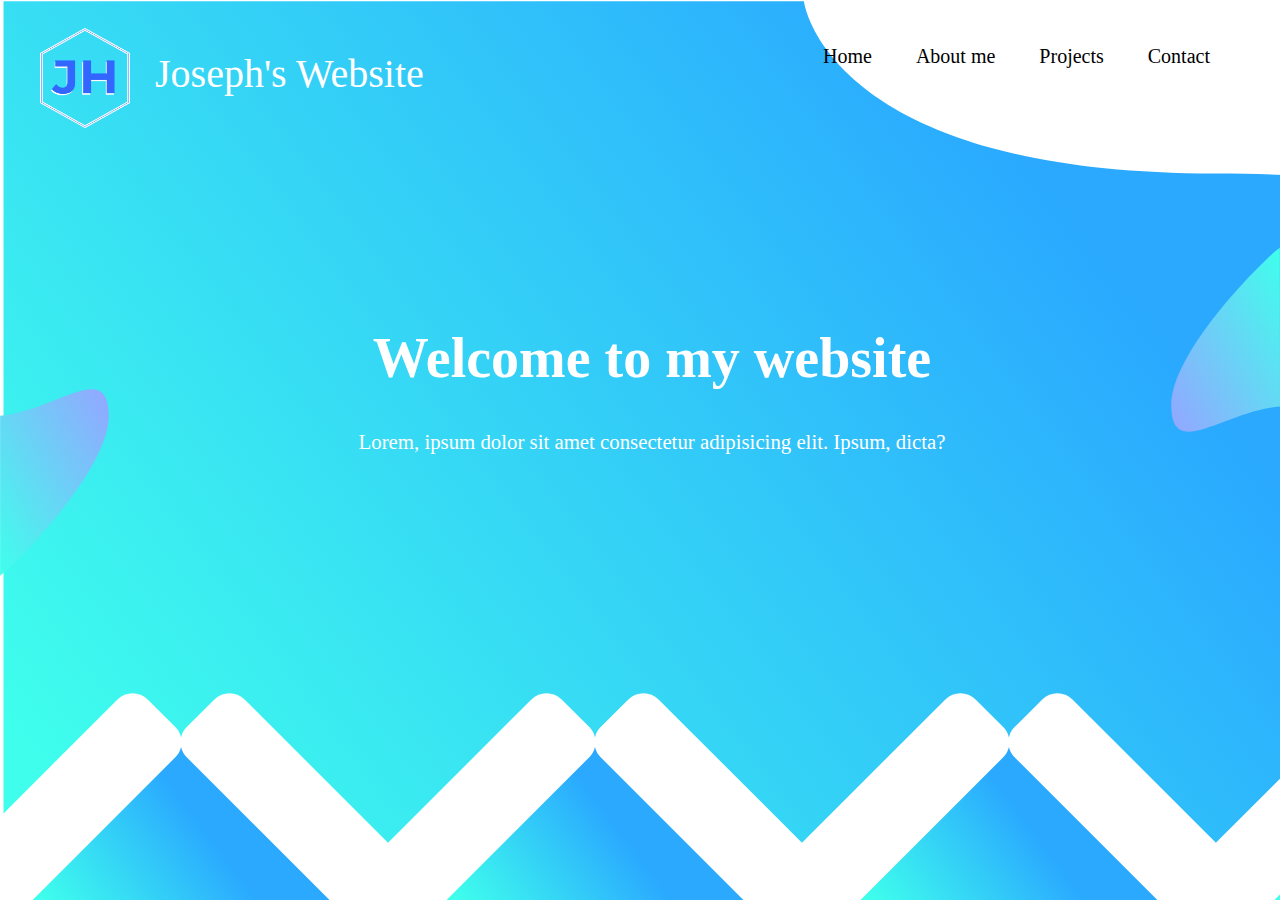
==== index.html @ 0722d085 "initial commit" ====
<!DOCTYPE html>
<html lang="en">
<head>
    <meta charset="UTF-8">
    <meta name="viewport" content="width=device-width, initial-scale=1.0">
    <title>Joseph's website</title>
    <link rel="stylesheet" href="style.css">
    <link rel="stylesheet" href="https://cdnjs.cloudflare.com/ajax/libs/animate.css/3.7.2/animate.min.css">
</head>
<body>
    <nav>
        <a href="#" id="logo">Joseph's Website</a>
        <ul>
            <li><a href="index.html" class="active" id="link">Home</a></li> 
            <li><a href="about.html" class="active" id="link1">About me</a></li> 
            <li><a href="services.html" class="active" id="link2">Projects</a></li> 
            <li><a href="contact.html" class="active" id="link3">Contact</a></li> 
        </ul>
    </nav>

    <img src="picture/logo.png" id="top">
    <img src="design/left.svg" id="left">
    <img src="design/right.svg" id="right">

    <div class="container">
        <h1>Welcome to my website</h1>
        <p>Lorem, ipsum dolor sit amet consectetur adipisicing elit. Ipsum, dicta?</p>
    </div>

</body>
</html>
---- style.css ----
body, html{
    height: 100%;
    margin: 0;
    color: white;
    font-family: 'Montserrat';
    overflow: hidden;
    
}

a{
    color: white;
    text-decoration: none;
    animation: transitionin 0.75s; 
}

body{
    background: url("design/background4.svg");
    background-repeat: no-repeat;
    background-size: cover;
    padding-bottom: 0;
}

#left{
    position: absolute;
    top: 0;
    left: 0;
    z-index: -1;
    animation: left 1s; 
}

#right{
    position: absolute;
    top: 0px;
    right: 0;
    z-index: -1;
    animation: right 1s; 
}

nav{
    padding: 50px;
    display: block;
    z-index: 1;
    animation: transitionin 0.75s; 
}

nav ul{
    list-style-type: none;
    float: right;
    margin-top: -10px;
}

nav ul li{
    display: inline-block;
    padding: 5px 10px;
}

nav ul li a{
    color:  black;
    padding: 8px 10px;
    font-size: 20px;
}

.active:hover{
    font-weight: 700;
}


#logo{
    font-size: 40px;
    position: absolute;
    left: 155px;
    animation: transition2 1.5s;
}

#top{
    width: 90px;
    height: 100px;
    top: 28px;
    left: 40px;
    position: absolute;
    animation: transition2 1.5s;
}

.container{
    text-align: center;
    width: 60%;
    position: absolute;
    top: 32%;
    left: 268px;
    animation: transition2 4.4s;
}

h1{
    font-size: 3.5em;
}

.container p {
    font-size: 1.3em;
    line-height: 1.4em;
}

@keyframes transitionin {
    from{
        opacity: 0;
        transform: rotateX(-10deg);
    }

    to {
        opacity: 1;
        transform: rotateX(0);
    }
}

@keyframes left {
 0%{top: 300px}
 60%{top: 300px}
 80%{top: -50px}
 90%{top: 50px}
 100%{top: 0}
}

@keyframes right {
    0%{top: -500px}
    60%{top: -500px}
    80%{top: 50px}
    90%{top: -50px}
    100%{top: 0}
   }

   @keyframes transition2 {
    0%{visibility: hidden; opacity: 0;}
    75%{visibility: visible; opacity: 0;}
    100%{visibility: visible; opacity: 1;}
}

   @keyframes transition3 {
    0%{visibility: hidden; opacity: 0;}
    50%{visibility: visible; opacity: 0;}
    100%{visibility: visible; opacity: 1;}
}

#link{
    animation: transition3 2.9s;
}

#link1{
    animation: transition3 3.6s;
}

#link2{
    animation: transition3 4.3s;
}

#link3{
    animation: transition3 5s;
}
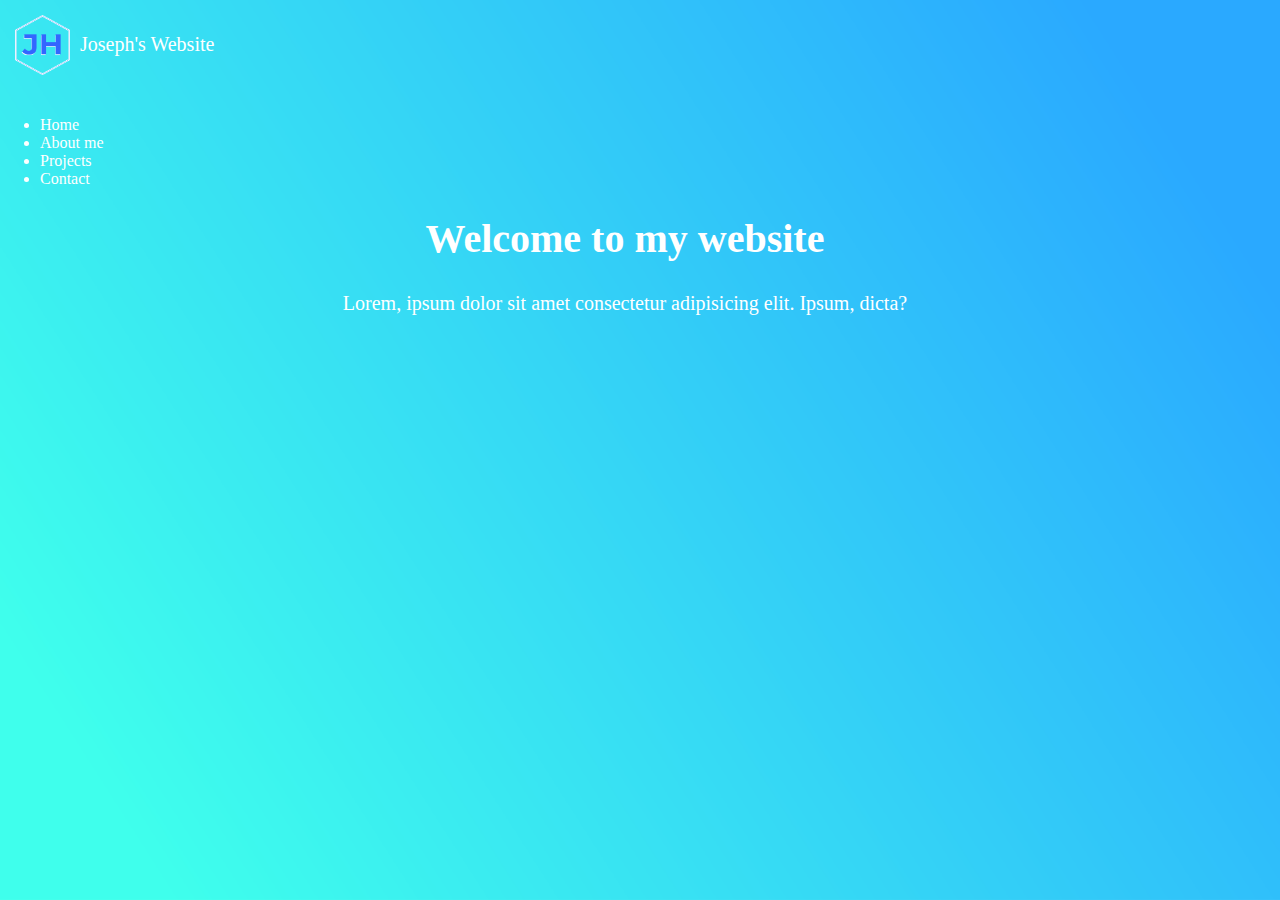
==== commit a4bb41e6: "coba responsive 1" ====
--- a/index.html
+++ b/index.html
@@ -5,18 +5,33 @@
     <meta name="viewport" content="width=device-width, initial-scale=1.0">
     <title>Joseph's website</title>
     <link rel="stylesheet" href="style.css">
+    <script src="index.js"></script>
     <link rel="stylesheet" href="https://cdnjs.cloudflare.com/ajax/libs/animate.css/3.7.2/animate.min.css">
 </head>
 <body>
     <nav>
         <a href="#" id="logo">Joseph's Website</a>
         <ul>
-            <li><a href="index.html" class="active" id="link">Home</a></li> 
+            <!-- <li><a href="index.html" class="active" id="link">Home</a></li> 
             <li><a href="about.html" class="active" id="link1">About me</a></li> 
             <li><a href="services.html" class="active" id="link2">Projects</a></li> 
-            <li><a href="contact.html" class="active" id="link3">Contact</a></li> 
+            <li><a href="contact.html" class="active" id="link3">Contact</a></li>  -->
         </ul>
     </nav>
+
+     <div id="sidebar">
+        <div class="toggle-btn" onclick="toggleSidebar()">
+            <span></span>
+            <span></span>
+            <span></span>
+        </div>
+        <ul>
+            <li>Home</li>
+            <li>About me</li>
+            <li>Projects</li>
+            <li>Contact</li>
+        </ul>
+    </div>
 
     <img src="picture/logo.png" id="top">
     <img src="design/left.svg" id="left">
@@ -28,4 +43,4 @@
     </div>
 
 </body>
-</html>+</html>
--- a/style.css
+++ b/style.css
@@ -14,7 +14,7 @@
 }
 
 body{
-    background: url("design/background4.svg");
+     background: url("./picture/background.png");
     background-repeat: no-repeat;
     background-size: cover;
     padding-bottom: 0;
@@ -26,6 +26,8 @@
     left: 0;
     z-index: -1;
     animation: left 1s; 
+
+    display: none;
 }
 
 #right{
@@ -34,6 +36,8 @@
     right: 0;
     z-index: -1;
     animation: right 1s; 
+
+    display: none;
 }
 
 nav{
@@ -66,36 +70,56 @@
 
 
 #logo{
+    font-size: 20px;
+    position: absolute;
+    left: 80px;
+    top: 33px;
+    animation: transition2 1.5s;
+}
+
+/* #logo{
     font-size: 40px;
     position: absolute;
     left: 155px;
     animation: transition2 1.5s;
+} */
+
+#top{
+    width: 55px;
+    height: 60px;
+    top: 15px;
+    left: 15px;
+    position: absolute;
+    animation: transition2 1.5s;
 }
 
-#top{
+/* #top{
     width: 90px;
     height: 100px;
     top: 28px;
     left: 40px;
     position: absolute;
     animation: transition2 1.5s;
-}
+} */
 
 .container{
     text-align: center;
-    width: 60%;
+    /* width: 60%;
     position: absolute;
     top: 32%;
-    left: 268px;
+    left: 268px; */
     animation: transition2 4.4s;
+
+    padding-left: 20px;
+    padding-right: 50px;
 }
 
 h1{
-    font-size: 3.5em;
+    font-size: 40px;
 }
 
 .container p {
-    font-size: 1.3em;
+    font-size: 20px;
     line-height: 1.4em;
 }
 
@@ -153,4 +177,8 @@
 
 #link3{
     animation: transition3 5s;
-}+}
+
+@media only screen and (min-width: ) {
+
+}
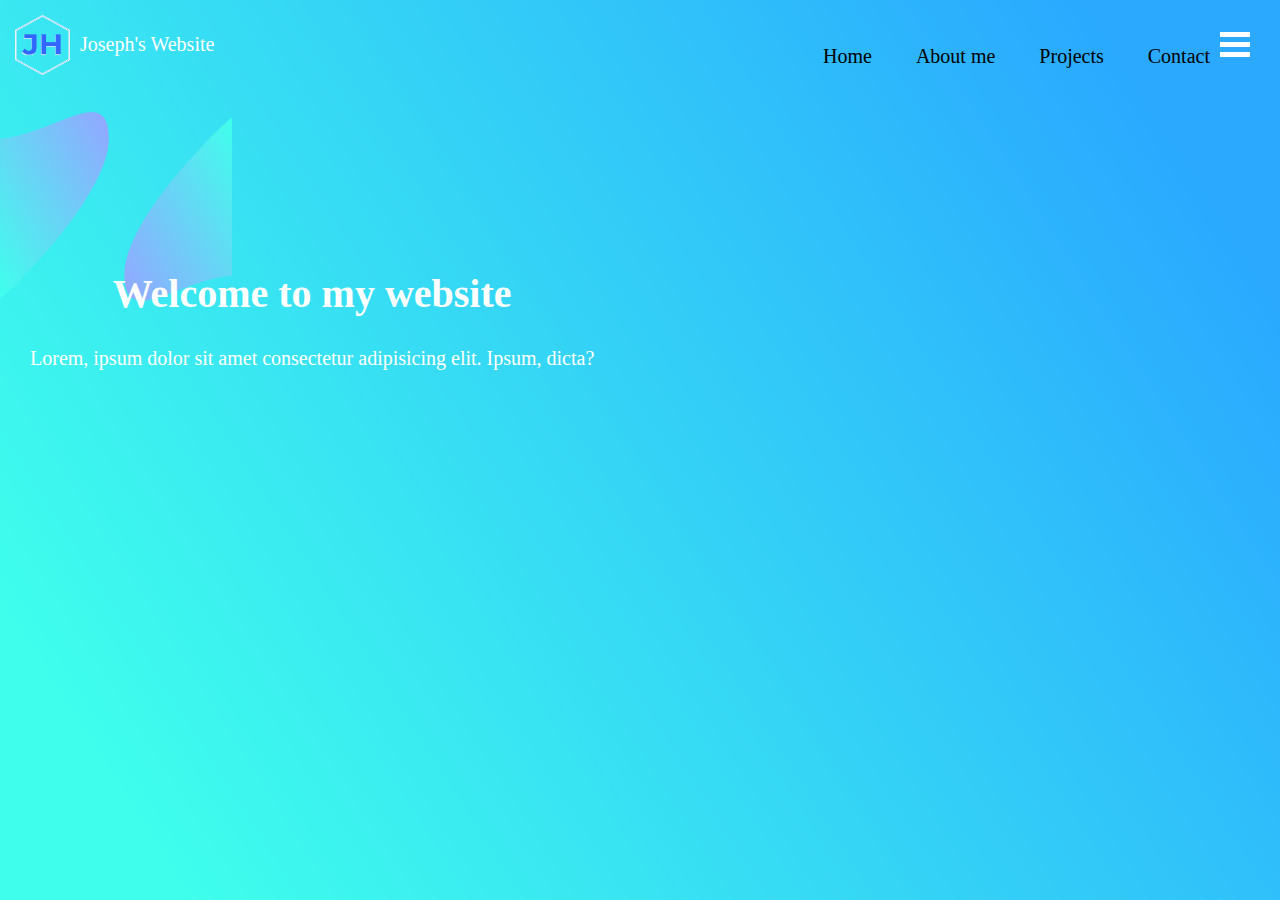
==== commit 26b96816: "bikin website responsive" ====
--- a/index.html
+++ b/index.html
@@ -12,30 +12,33 @@
     <nav>
         <a href="#" id="logo">Joseph's Website</a>
         <ul>
-            <!-- <li><a href="index.html" class="active" id="link">Home</a></li> 
+            <li><a href="index.html" class="active" id="link">Home</a></li> 
             <li><a href="about.html" class="active" id="link1">About me</a></li> 
             <li><a href="services.html" class="active" id="link2">Projects</a></li> 
-            <li><a href="contact.html" class="active" id="link3">Contact</a></li>  -->
+            <li><a href="contact.html" class="active" id="link3">Contact</a></li> 
         </ul>
     </nav>
 
      <div id="sidebar">
         <div class="toggle-btn" onclick="toggleSidebar()">
-            <span></span>
-            <span></span>
-            <span></span>
+            <span id="menu"></span>
+            <span id="menu"></span>
+            <span id="menu"></span>
         </div>
         <ul>
-            <li>Home</li>
-            <li>About me</li>
-            <li>Projects</li>
-            <li>Contact</li>
+            <li><a href="index.html" class="active">Home</a></li> 
+            <li><a href="about.html" class="active">About me</a></li> 
+            <li><a href="services.html" class="active">Projects</a></li> 
+            <li><a href="contact.html" class="active">Contact</a></li> 
         </ul>
     </div>
 
     <img src="picture/logo.png" id="top">
+    <img src="picture/left.png" id="left2">
+    <img src="picture/right.png" id="right2">
     <img src="design/left.svg" id="left">
     <img src="design/right.svg" id="right">
+
 
     <div class="container">
         <h1>Welcome to my website</h1>
--- a/style.css
+++ b/style.css
@@ -104,14 +104,11 @@
 
 .container{
     text-align: center;
-    /* width: 60%;
-    position: absolute;
-    top: 32%;
-    left: 268px; */
+    position: absolute;
+    top: 27%;
     animation: transition2 4.4s;
-
-    padding-left: 20px;
-    padding-right: 50px;
+    padding-left: 30px;
+    padding-right: 30px;
 }
 
 h1{
@@ -179,6 +176,47 @@
     animation: transition3 5s;
 }
 
-@media only screen and (min-width: ) {
-
-}
+/* @media only screen and (min-width: ) {
+
+} */
+
+#sidebar {
+    position: fixed;
+    width: 200px;
+    height: 100%;
+    background: #151719;
+    right: -200px;
+    transition: all 500ms linear;
+    z-index: 3;
+    top: 0;
+}
+
+#sidebar.active{
+    right: 0px;
+}
+
+#sidebar ul li{
+    color: rgba(230,230,230,0.9);
+    list-style: none;
+    padding:15px 10px;
+    border-bottom: 1px solid rgba(100,100,100,0.3);
+    margin-left: -40px;
+}
+
+#sidebar ul{
+    margin-top: -35px;
+}
+
+#sidebar .toggle-btn{
+    position: relative;
+    right: 60px;
+    top: 27px
+}
+
+#sidebar .toggle-btn span{
+    display: block;
+    width: 30px;
+    height: 5px;
+    background: white;
+    margin: 5px 0px;
+}
